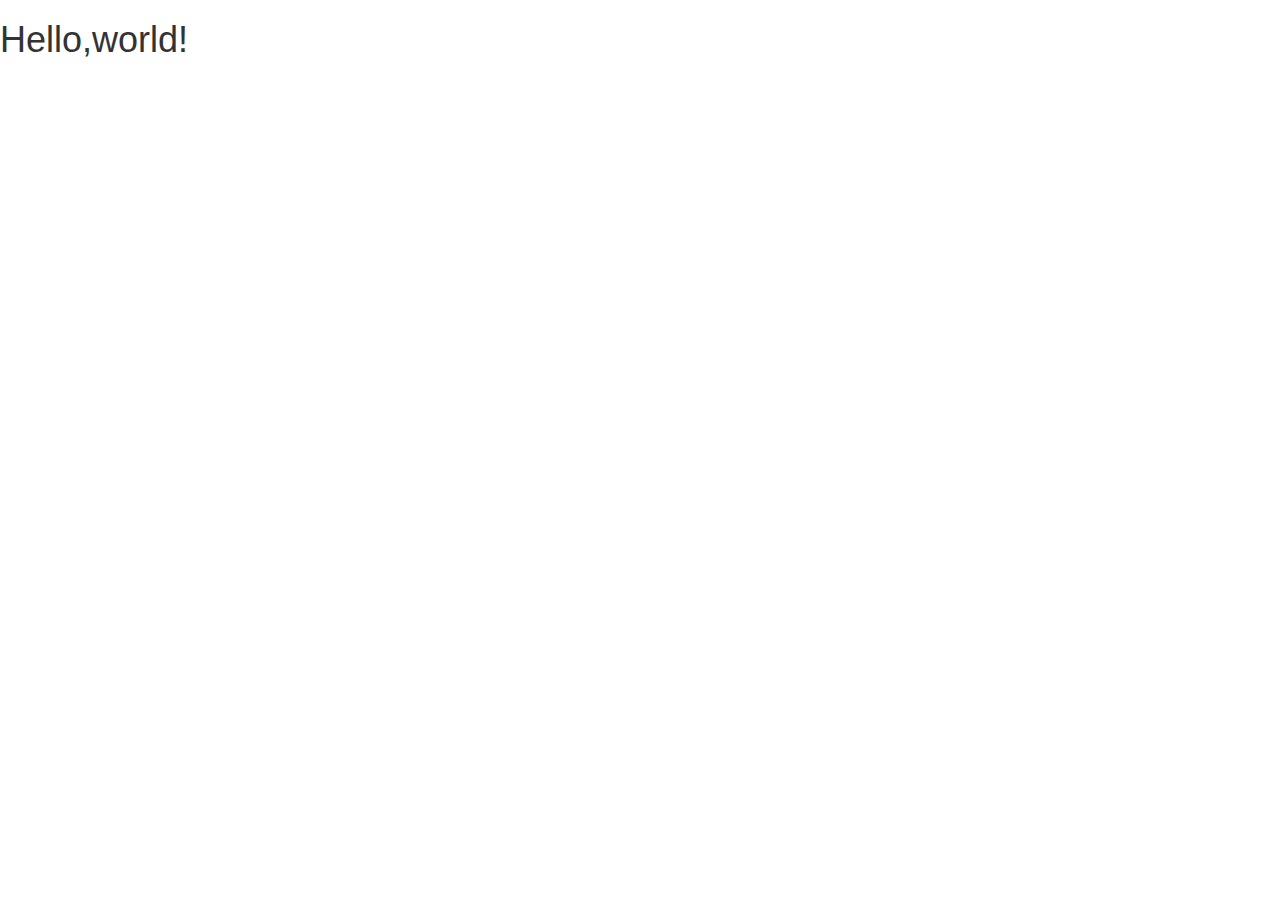
==== index.html @ dc8dbfde "first commit" ====
<!DOCTYPE html>
<html lang="ja">
  <head>
      <meta charset="utf-8">
      <meta http-equiv="X-UA-Compatible" content="IE=edge">
      <meta name="viewport" content="width=device-width, initial-scale=1">
      <title>Bootstrap Sample</title>
      <!-- BootstrapのCSS読み込み-->
      <link rel="stylesheet" href="//maxcdn.bootstrapcdn.com/bootstrap/3.3.5/css/bootstrap.min.css">
      <!--jQuery読み込み　-->
      <script src="//ajax.googleapis.com/ajax/libs/jquery/1.11.3/jquery.min.js"></script>
      <!-- BootstrapのJS読み込み-->
      <script src="//maxcdn.bootstrapcdn.com/bootstrap/3.3.5/js/bootstrap.min.js"></script>
      </head>
      <body>
         <h1>Hello,world!</h1>
      </body>
</html>
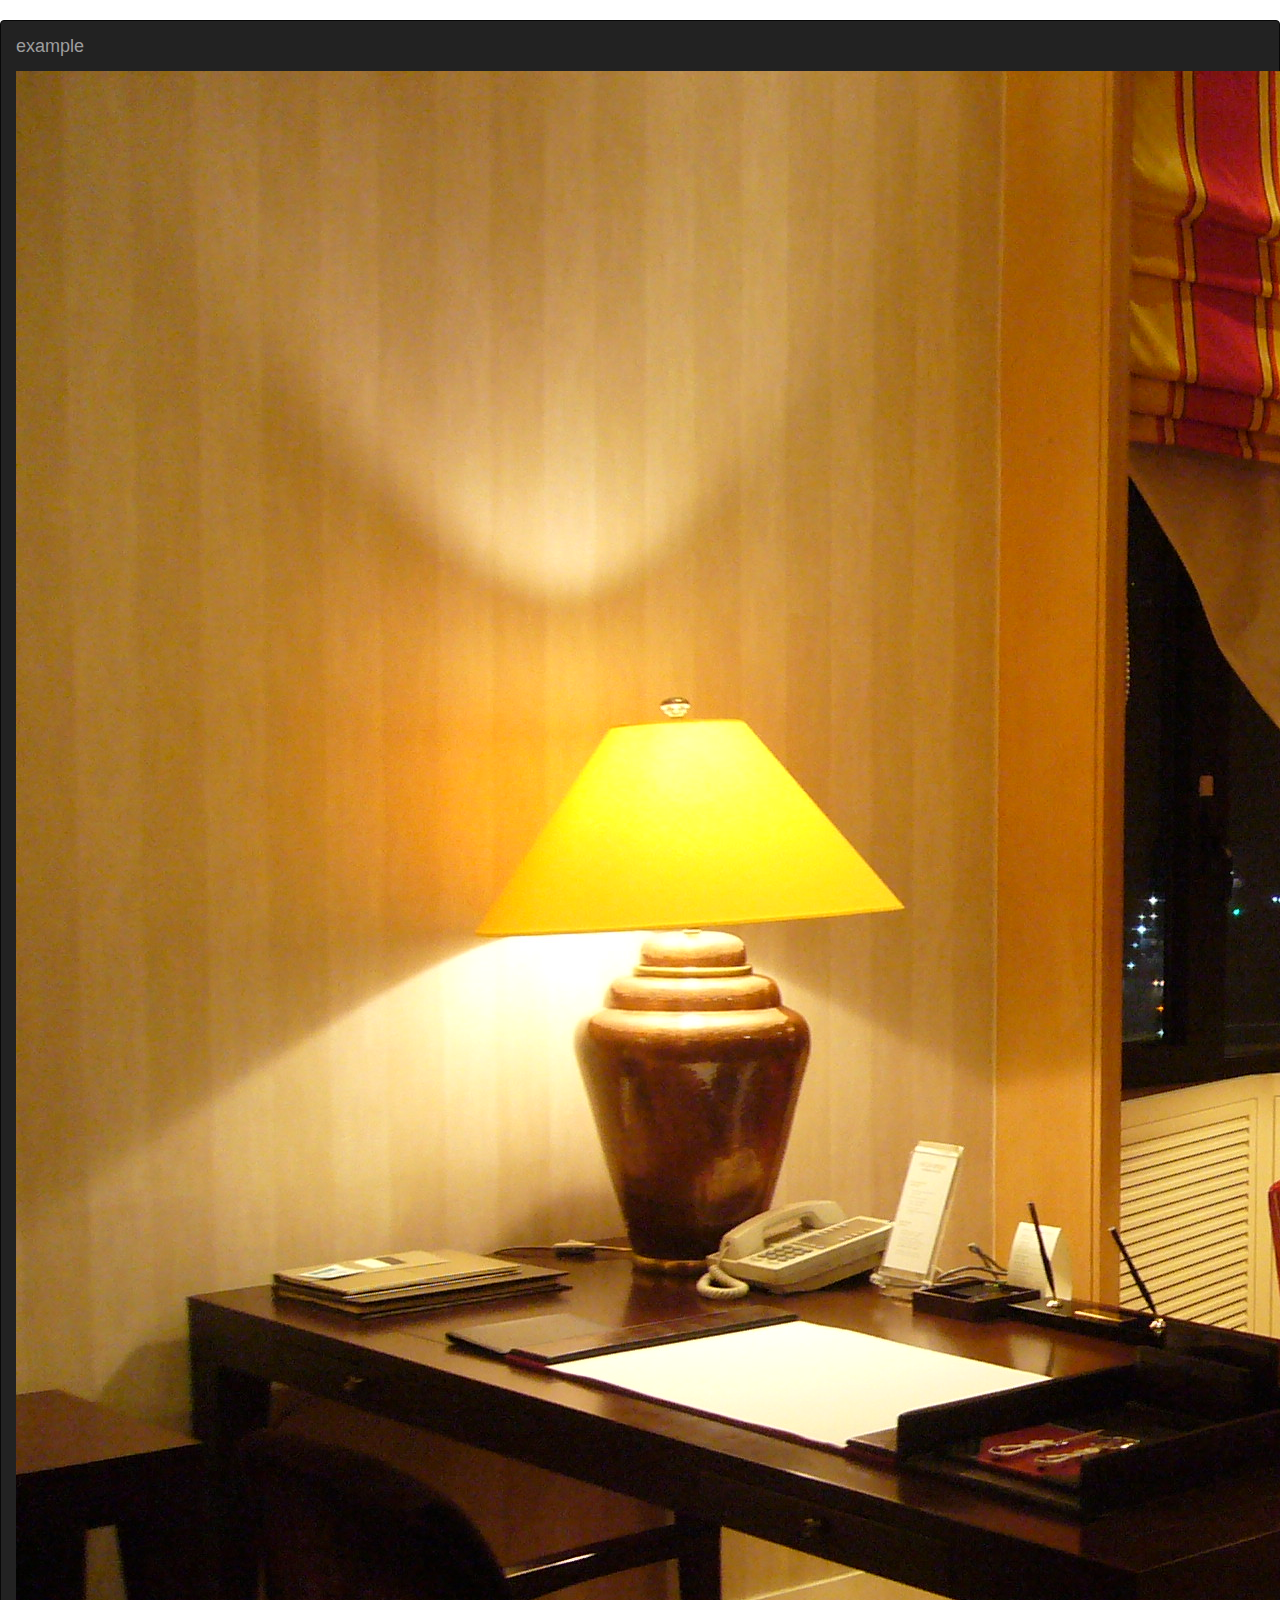
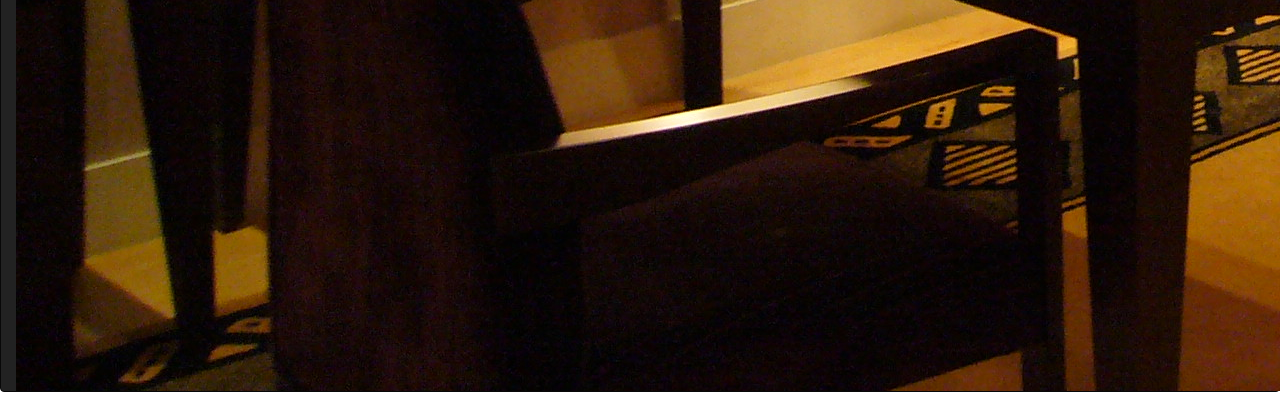
==== commit f63edc65: "first commit" ====
--- a/index.html
+++ b/index.html
@@ -11,8 +11,76 @@
       <script src="//ajax.googleapis.com/ajax/libs/jquery/1.11.3/jquery.min.js"></script>
       <!-- BootstrapのJS読み込み-->
       <script src="//maxcdn.bootstrapcdn.com/bootstrap/3.3.5/js/bootstrap.min.js"></script>
-      </head>
+      <style>
+          body{
+              font-size: 14px;
+          }
+          .navber{
+              border-radius: 0;
+          }
+          .row{
+              margin-buttom: 50px;
+          }
+          .icon{
+              text-align: center;
+          }
+          .icon .glyphicon{
+              margin-bottom: 10px;
+              font-size: 40px;
+              color: #777;
+          }
+          .content h2{
+              margin-bottom: 10px;
+              font-size: 40px;
+              color: #777;
+          }
+          .content h2{
+              margin-top: 0;
+              padding-bottom: 15px;
+          }
+          .content p{
+              margin-bottom: 30px;
+          }
+          footer{
+              border-top: 1px solid#e7e7e7;
+              background-color: #f8f8f8;
+              text-align: center;
+          }
+          .copyright{
+              padding: 20px 0;
+              font-size: 12px;
+              color: #666;
+          }
+          @media (max-width: 768px) {
+              body{
+                  font-size: 12px;
+              }
+              h1{font-size: 30px;
+              }
+              h2{font-size: 24px;
+              }
+              .panel-tytle{
+                  font-size: 14px;
+              }
+      </style>
+　 </head>
       <body>
-         <h1>Hello,world!</h1>
+         <header>
+            <nav class="navbar navbar-inverse">
+              <div class="container-fluid">
+                  <div class="navbar-header">
+                      <button type="buttton" class="navbar-toggle collapsed" data-toggle="collapse" data-target="#site-menu">
+                          <span class="sr-only">Toggle navigation</span>
+                          <span class="icon-bar"></span>
+                          <span class="icon-bar"></span>
+                          <span class="icon-bar"></span>
+                          <!--この四行の意味が分からない-->
+                      </button>
+                      <a class="navbar-brand" href="#">example</a>
+                  </div>
+            <div id="logo">
+                <img src="background.jpg" alt="" />
+            </div>
+        </header>
       </body>
 </html>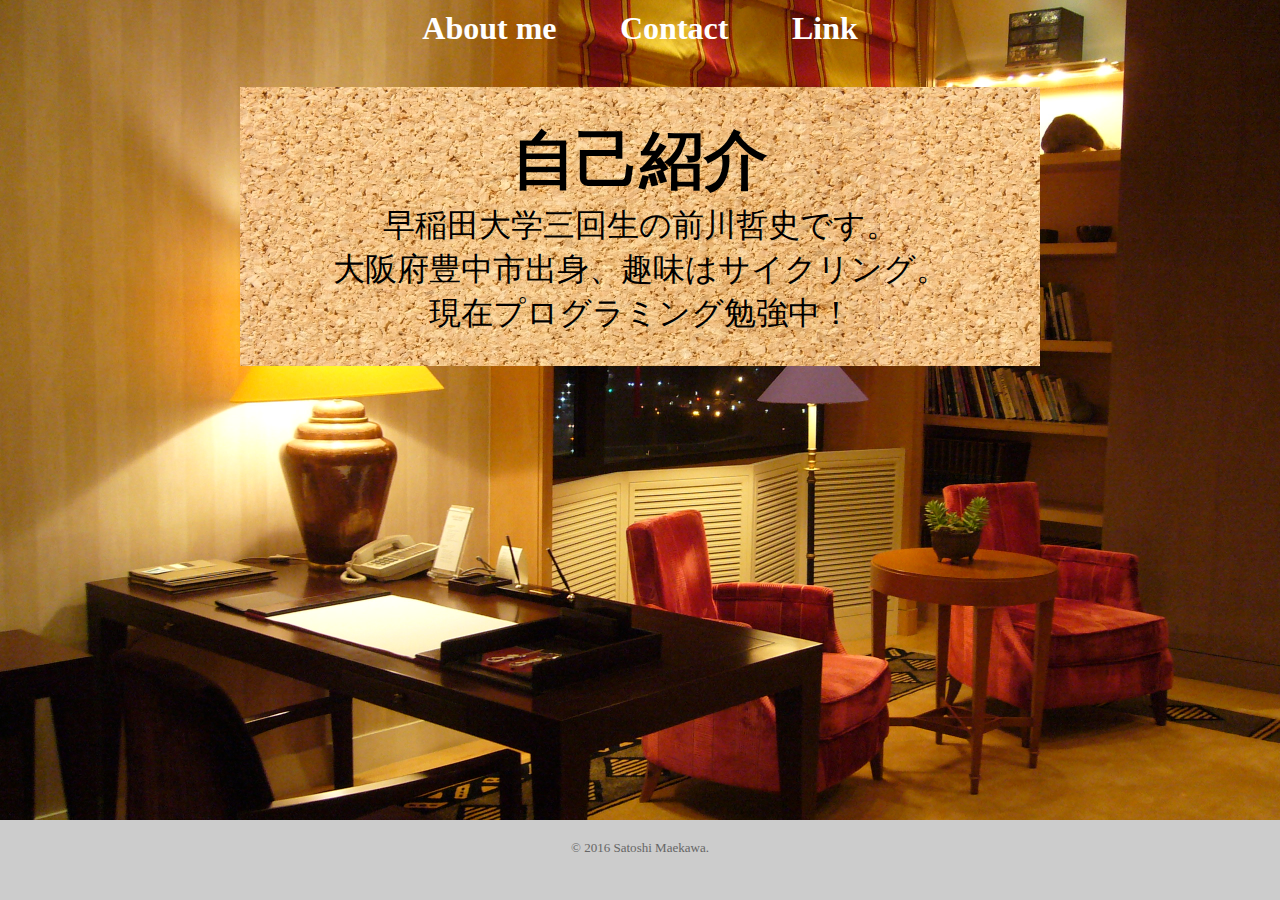
==== commit 2e7e9a4e: "first commit" ====
--- a/index.html
+++ b/index.html
@@ -1,86 +1,37 @@
 <!DOCTYPE html>
 <html lang="ja">
-  <head>
-      <meta charset="utf-8">
-      <meta http-equiv="X-UA-Compatible" content="IE=edge">
-      <meta name="viewport" content="width=device-width, initial-scale=1">
-      <title>Bootstrap Sample</title>
-      <!-- BootstrapのCSS読み込み-->
-      <link rel="stylesheet" href="//maxcdn.bootstrapcdn.com/bootstrap/3.3.5/css/bootstrap.min.css">
-      <!--jQuery読み込み　-->
-      <script src="//ajax.googleapis.com/ajax/libs/jquery/1.11.3/jquery.min.js"></script>
-      <!-- BootstrapのJS読み込み-->
-      <script src="//maxcdn.bootstrapcdn.com/bootstrap/3.3.5/js/bootstrap.min.js"></script>
-      <style>
-          body{
-              font-size: 14px;
-          }
-          .navber{
-              border-radius: 0;
-          }
-          .row{
-              margin-buttom: 50px;
-          }
-          .icon{
-              text-align: center;
-          }
-          .icon .glyphicon{
-              margin-bottom: 10px;
-              font-size: 40px;
-              color: #777;
-          }
-          .content h2{
-              margin-bottom: 10px;
-              font-size: 40px;
-              color: #777;
-          }
-          .content h2{
-              margin-top: 0;
-              padding-bottom: 15px;
-          }
-          .content p{
-              margin-bottom: 30px;
-          }
-          footer{
-              border-top: 1px solid#e7e7e7;
-              background-color: #f8f8f8;
-              text-align: center;
-          }
-          .copyright{
-              padding: 20px 0;
-              font-size: 12px;
-              color: #666;
-          }
-          @media (max-width: 768px) {
-              body{
-                  font-size: 12px;
-              }
-              h1{font-size: 30px;
-              }
-              h2{font-size: 24px;
-              }
-              .panel-tytle{
-                  font-size: 14px;
-              }
-      </style>
-　 </head>
-      <body>
-         <header>
-            <nav class="navbar navbar-inverse">
-              <div class="container-fluid">
-                  <div class="navbar-header">
-                      <button type="buttton" class="navbar-toggle collapsed" data-toggle="collapse" data-target="#site-menu">
-                          <span class="sr-only">Toggle navigation</span>
-                          <span class="icon-bar"></span>
-                          <span class="icon-bar"></span>
-                          <span class="icon-bar"></span>
-                          <!--この四行の意味が分からない-->
-                      </button>
-                      <a class="navbar-brand" href="#">example</a>
-                  </div>
-            <div id="logo">
-                <img src="background.jpg" alt="" />
+    <head>
+        <meta charset="UTF-8" />
+        <title>前川　哲史　| About</title>
+        <link rel="stylesheet" href="about.css"/>
+    </head>
+    <body>
+        <header>
+            <nav>
+                <ul>
+                    <li><a href-"portfolio.html">About me</a></li>
+                    <li><a href="contact.html">Contact</a></li>
+                    <li><a href="link.html">Link</a></li>
+                </ul>
+            </nav>
+        </header>
+     <div class="container">
+         <section>
+             <div class="only_back">
+            <h1>自己紹介</h1>
+               <div id="self-introduction-in">
+                 <p>早稲田大学三回生の前川哲史です。</p>
+                  <p>大阪府豊中市出身、趣味はサイクリング。</P>
+                  <p>現在プログラミング勉強中！</p>
+               </div>
+             </div>
+         </section>
             </div>
-        </header>
-      </body>
+          </div>
+      </div>
+        <footer id="footer">
+                <p>&copy; 2016 Satoshi Maekawa.</p>
+        </footer>
+        </div>
+    </body>
 </html>--- a/about.css
+++ b/about.css
@@ -0,0 +1,94 @@
+* {
+  margin: 0;
+  padding: 0;
+  border: 0;
+}
+
+
+
+body {
+    background: url(background2.jpg);
+    background-position: center center;
+    background-repeat: no-repeat;
+    background-attachment: fixed;
+    background-size: cover;
+    background-color: #464646;
+    font-size: 14px;
+}
+header{
+ background-position: center center;
+ background-size: cover;
+ background-repeat: no-repeat;
+ padding-bottom: 100px;
+ color: white;
+ top:0;
+ left:0;
+}
+#header{
+    position:absolute;
+        top: 0;
+        width: 100%;
+        height: 40px;
+        background-color: #ccc;
+        color: white;
+}
+
+
+nav{
+margin: 0 0 30px 0;
+padding: 10px 0;
+text-align: center;
+color: #000
+}
+nav ul{
+margin: 0 10px;
+padding: 0;
+}
+nav ul li{
+  margin: 0 20px;
+  display: inline-block;
+  font-size: xx-large;
+}
+nav ul li a{
+  padding: 15px 10px;
+  text-decoration: none;
+  color: white;
+  font-weight: bold;
+}
+nav ul li a.selected{
+  color: black;
+}
+.container{
+ max-width: 800px;
+ margin: -100px auto 0;
+ background-color: #fff;
+}
+div.only_back p{
+    background:rgba(255,0,0,0,3);
+}
+section{
+ padding: 30px 20px;
+ font-size: xx-large;
+ text-align: center;
+ background: url(board.jpg);
+}
+section h2{
+ padding: 10px 0 20px 0;
+ text-align: center;
+ letter-spacing: 0.15em;
+}
+footer{
+padding: 20px 0;
+font-size :93%;
+text-align: center;
+background-color: #ccc;
+color: #666;
+}
+ #footer {
+        position: absolute;
+        bottom: 0;
+        width: 100%;
+        height: 40px;
+        background-color: #ccc;
+        color: #666;
+    }